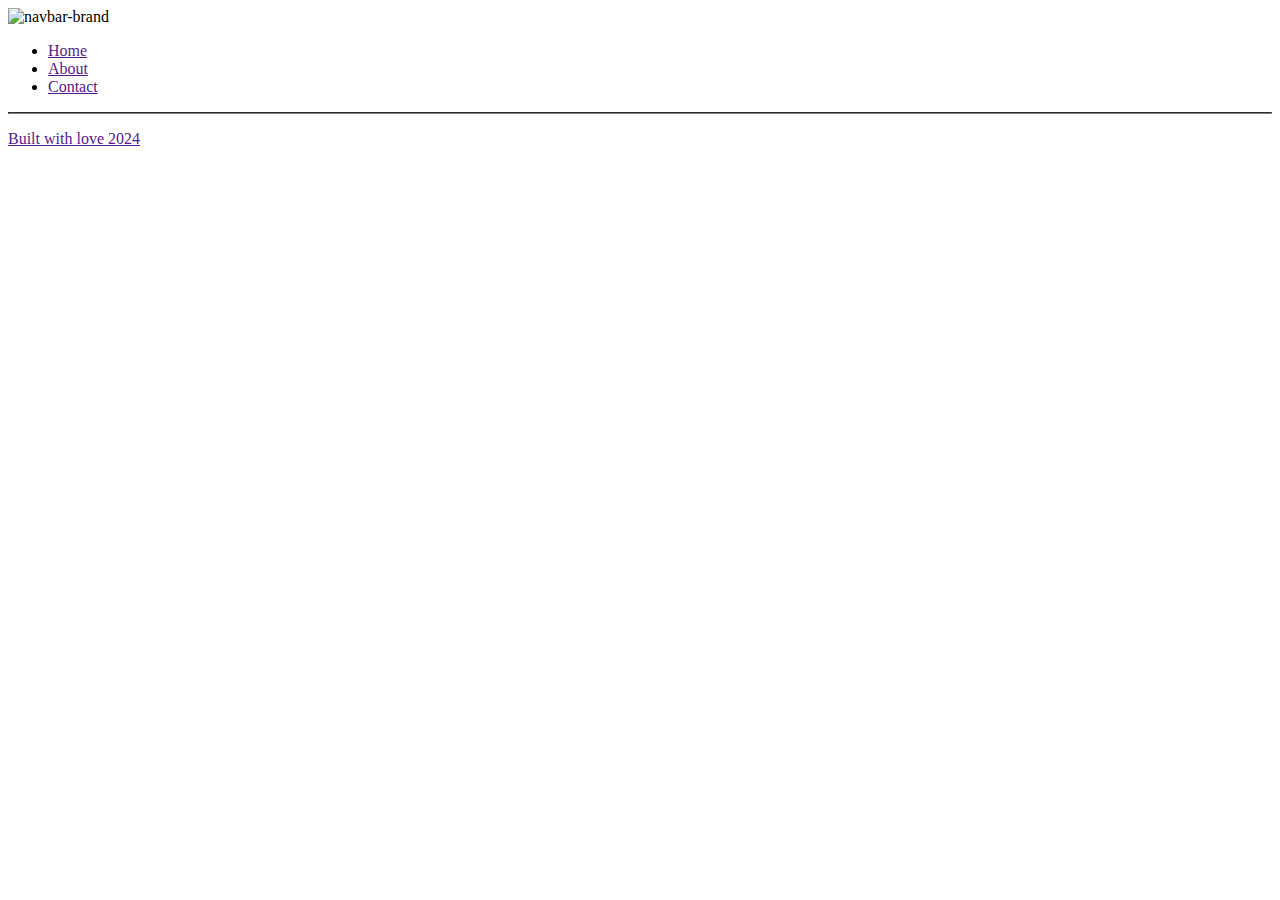
==== features/home/home.html @ 7f0717a7 "feat: Creates home page feature" ====
<!DOCTYPE html>
<html lang="en">
  <head>
    <meta charset="UTF-8" />
    <meta name="viewport" content="width=device-width, initial-scale=1.0" />
    <link rel="stylesheet" href="./home.css" />
    <title>Golf Score Solutions</title>
  </head>
  <body>
    <nav>
      <div>
        <img src="" alt="navbar-brand" />
      </div>

      <ul>
        <li><a href="" />Home</li>
        <li><a href="" />About</li>
        <li><a href="" />Contact</li>
      </ul>
    </nav>
    <main>
      <section id="home"></section>
      <section id="about"></section>
    </main>

    <footer>
      <div></div>
      <hr />
      <p>Built with love 2024</p>
    </footer>
  </body>
</html>
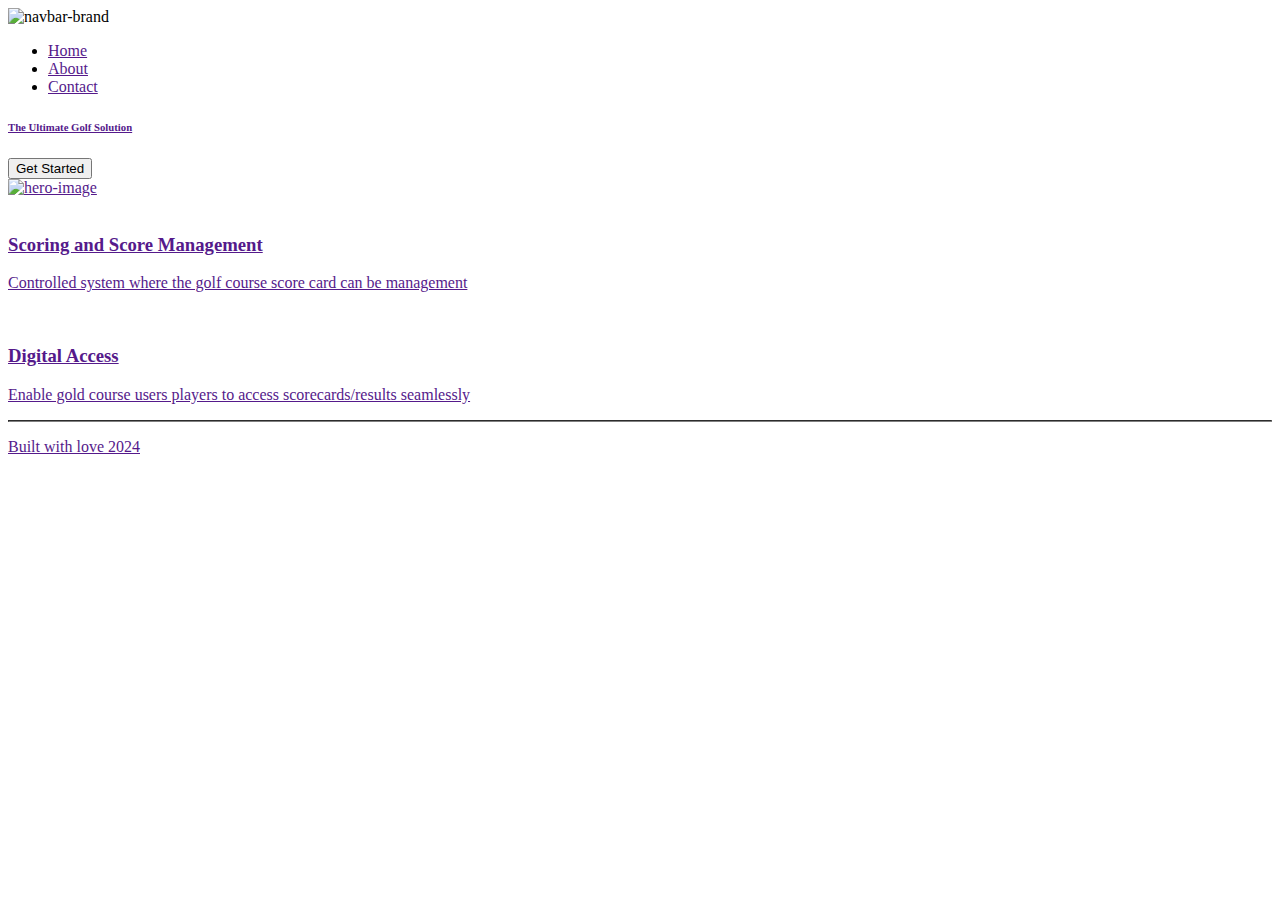
==== commit b2e40627: "feat: Creates home page feature" ====
--- a/features/home/home.html
+++ b/features/home/home.html
@@ -3,9 +3,11 @@
   <head>
     <meta charset="UTF-8" />
     <meta name="viewport" content="width=device-width, initial-scale=1.0" />
+    <link rel="stylesheet" href="./index.css" />
     <link rel="stylesheet" href="./home.css" />
     <title>Golf Score Solutions</title>
   </head>
+
   <body>
     <nav>
       <div>
@@ -18,14 +20,43 @@
         <li><a href="" />Contact</li>
       </ul>
     </nav>
+
     <main>
-      <section id="home"></section>
-      <section id="about"></section>
+      <section id="home">
+        <div>
+          <h6>The Ultimate Golf Solution</h6>
+          <button type="button">Get Started</button>
+        </div>
+
+        <div>
+          <img src="" alt="hero-image" />
+        </div>
+      </section>
+
+      <section id="about">
+        <div>
+          <img src="" />
+          <h3>Scoring and Score Management</h3>
+          <p>
+            Controlled system where the golf course score card can be management
+          </p>
+        </div>
+        <div>
+          <img src="" />
+          <h3>Digital Access</h3>
+          <p>
+            Enable gold course users players to access scorecards/results
+            seamlessly
+          </p>
+        </div>
+      </section>
     </main>
 
     <footer>
       <div></div>
+
       <hr />
+
       <p>Built with love 2024</p>
     </footer>
   </body>
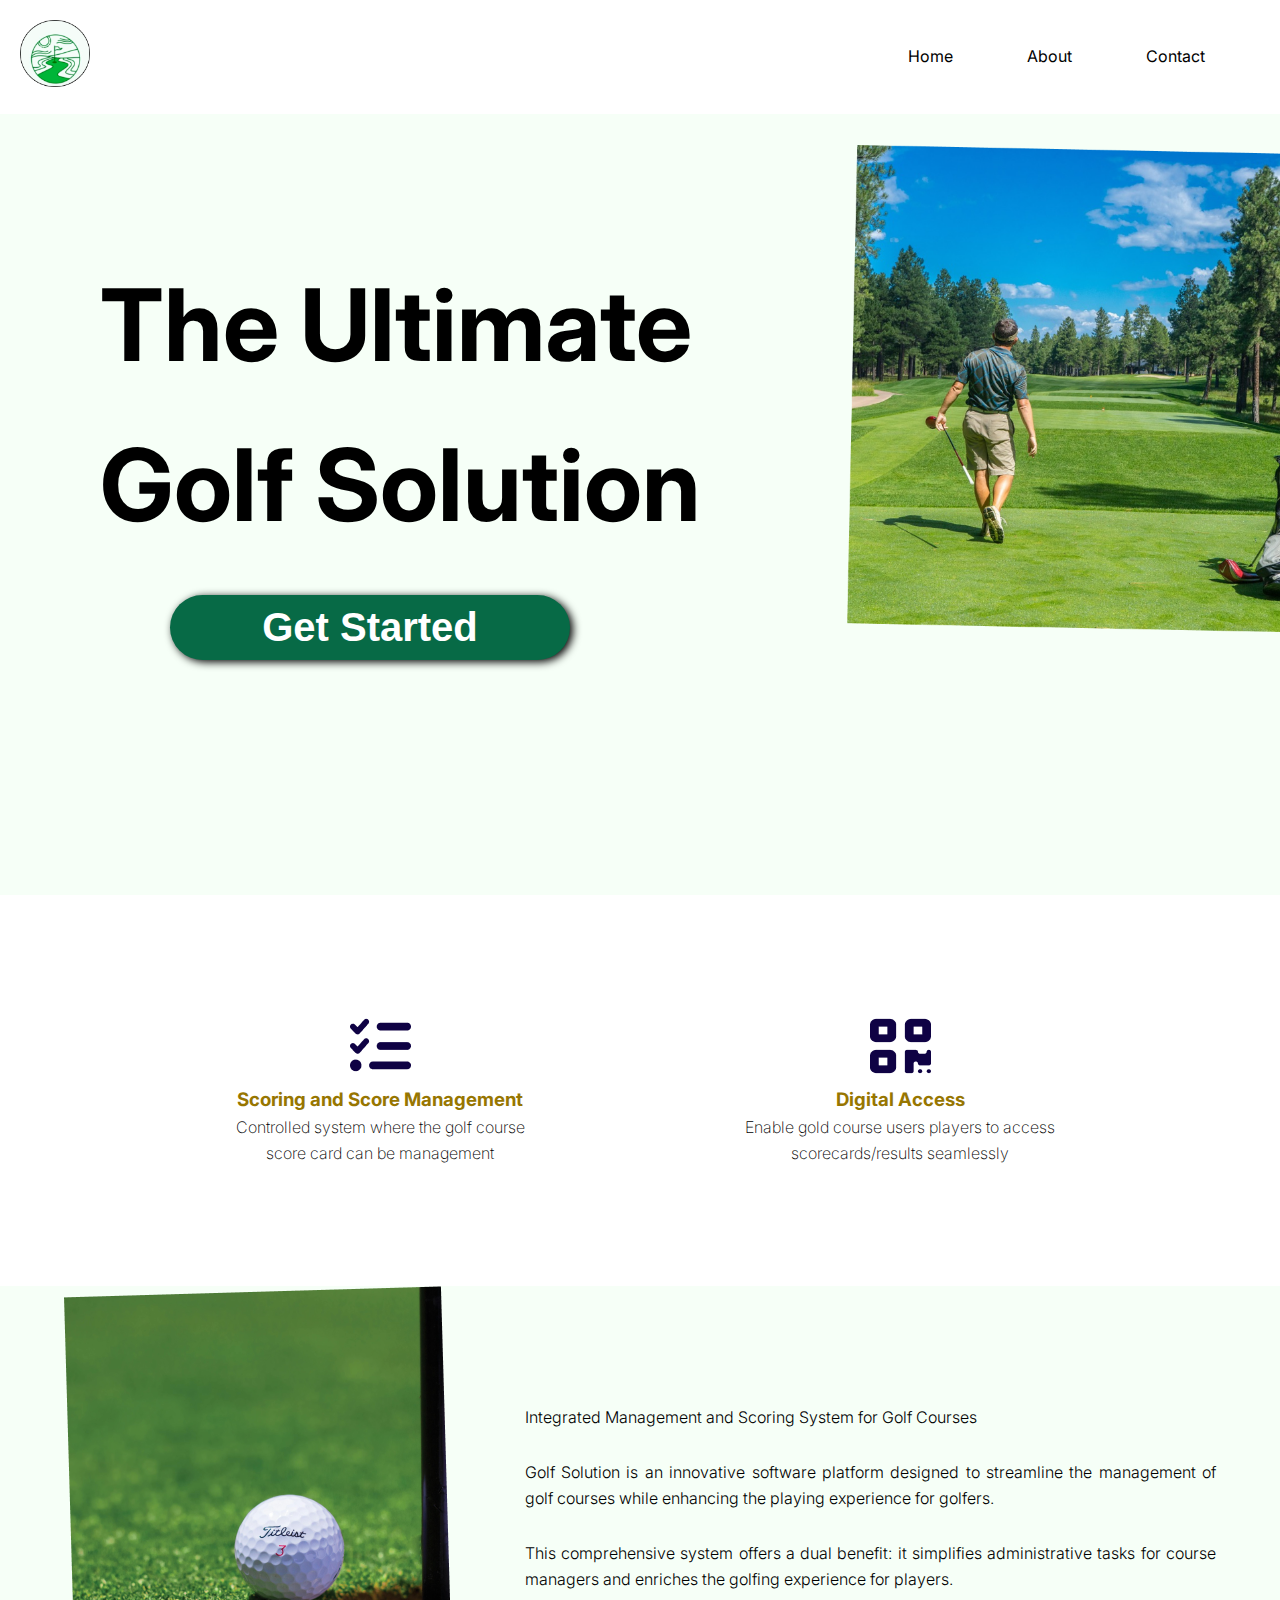
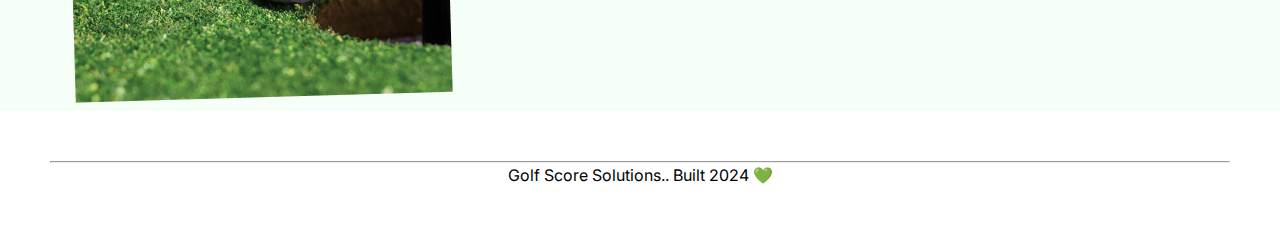
==== commit 9311df55: "feat: Implement home screen" ====
--- a/features/home/home.html
+++ b/features/home/home.html
@@ -3,46 +3,60 @@
   <head>
     <meta charset="UTF-8" />
     <meta name="viewport" content="width=device-width, initial-scale=1.0" />
-    <link rel="stylesheet" href="./index.css" />
+    <link
+      rel="stylesheet"
+      href="https://cdnjs.cloudflare.com/ajax/libs/font-awesome/6.5.2/css/all.min.css"
+      integrity="sha512-SnH5WK+bZxgPHs44uWIX+LLJAJ9/2PkPKZ5QiAj6Ta86w+fsb2TkcmfRyVX3pBnMFcV7oQPJkl9QevSCWr3W6A=="
+      crossorigin="anonymous"
+      referrerpolicy="no-referrer"
+    />
+    <link rel="stylesheet" href="../index.css" />
     <link rel="stylesheet" href="./home.css" />
-    <title>Golf Score Solutions</title>
+    <title>Golf Score Solutions | Home</title>
   </head>
 
   <body>
-    <nav>
-      <div>
-        <img src="" alt="navbar-brand" />
+    <nav class="navbar">
+      <div class="navbar-brand">
+        <img
+          src="../../assets/Logo.png"
+          alt="navbar-brand-image"
+          width="100%"
+        />
       </div>
 
-      <ul>
-        <li><a href="" />Home</li>
-        <li><a href="" />About</li>
-        <li><a href="" />Contact</li>
+      <ul class="navbar-links">
+        <li><a href="#home">Home</a></li>
+        <li><a href="#about">About</a></li>
+        <li><a href="../contact/contact.html">Contact</a></li>
       </ul>
     </nav>
 
-    <main>
-      <section id="home">
-        <div>
-          <h6>The Ultimate Golf Solution</h6>
-          <button type="button">Get Started</button>
+    <main class="main">
+      <section id="home" class="hero">
+        <div class="hero-segment-first">
+          <h1 class="hero-text">The Ultimate Golf Solution</h1>
+          <button class="hero-button" type="button" class="get start">
+            Get Started
+          </button>
         </div>
 
-        <div>
-          <img src="" alt="hero-image" />
+        <div class="hero-segment-first-image">
+          <img src="../../assets/Golf Course Image.png" alt="hero-image" />
         </div>
       </section>
 
-      <section id="about">
-        <div>
-          <img src="" />
+      <section id="about" class="about">
+        <div class="about-segment-first">
+          <img src="../../assets/list-check-solid 1.png" alt="score-icon" />
           <h3>Scoring and Score Management</h3>
           <p>
             Controlled system where the golf course score card can be management
           </p>
         </div>
-        <div>
-          <img src="" />
+
+        <div class="about-segment-second">
+          <img src="../../assets/qrcode-solid 1.png" alt="QRCode-icon" />
           <h3>Digital Access</h3>
           <p>
             Enable gold course users players to access scorecards/results
@@ -50,14 +64,45 @@
           </p>
         </div>
       </section>
+
+      <section class="description">
+        <div class="description-segment-first">
+          <img
+            src="../../assets/pexels-tyler-hendy-9620-54123 1.png"
+            alt="score-icon"
+          />
+        </div>
+
+        <div class="description-segment-second">
+          <p class="description-segment-second-text-first">
+            Integrated Management and Scoring System for Golf Courses
+          </p>
+          <p class="description-segment-second-text-second">
+            Golf Solution is an innovative software platform designed to
+            streamline the management of golf courses while enhancing the
+            playing experience for golfers.
+          </p>
+          <p class="description-segment-second-text-third">
+            This comprehensive system offers a dual benefit: it simplifies
+            administrative tasks for course managers and enriches the golfing
+            experience for players.
+          </p>
+        </div>
+      </section>
     </main>
 
-    <footer>
-      <div></div>
+    <footer class="footer">
+      <div class="footer-icon">
+        <i class="fa-brands fa-square-facebook"></i>
+        <i class="fa-brands fa-square-x-twitter"></i>
+        <i class="fa-brands fa-linkedin"></i>
+        <i class="fa-brands fa-square-instagram"></i>
+        <i class="fa-brands fa-square-youtube"></i>
+      </div>
 
       <hr />
 
-      <p>Built with love 2024</p>
+      <p>Golf Score Solutions.. Built 2024 💚</p>
     </footer>
   </body>
 </html>
--- a/features/index.css
+++ b/features/index.css
@@ -0,0 +1,23 @@
+@import url("https://fonts.googleapis.com/css2?family=Inter:wght@100..900&display=swap");
+
+* {
+  margin: 0;
+  padding: 0;
+}
+
+html {
+  box-sizing: border-box;
+  scroll-behavior: smooth;
+}
+
+*,
+*::after,
+*::before {
+  box-sizing: inherit;
+}
+
+body {
+  font-family: "Inter", sans-serif;
+  line-height: 1.6;
+  background: #f6fff7;
+}
--- a/features/home/home.css
+++ b/features/home/home.css
@@ -0,0 +1,138 @@
+.navbar {
+  background: white;
+  padding: 20px;
+  display: flex;
+  justify-content: space-between;
+  position: sticky;
+  top: 0;
+}
+
+.navbar .navbar-brand {
+  width: 70px;
+}
+
+.navbar-links {
+  align-self: center;
+}
+
+.navbar-links li {
+  display: inline-block;
+  margin-right: 40px;
+}
+
+.navbar-links a {
+  text-decoration: none;
+  padding: 5px 15px;
+  color: black;
+}
+
+.navbar-links a:hover {
+  background: #f9e20b;
+  border-radius: 5px;
+}
+
+.navbar-links a:active,
+.navbar-links a:visited {
+  background: #f9e20b;
+}
+
+.hero {
+  display: flex;
+  justify-content: space-between;
+  margin-top: 31px;
+  height: calc(100vh - 150px);
+}
+
+.hero .hero-segment-first {
+  margin-left: 100px;
+}
+
+.hero .hero-segment-first-image {
+  width: 55%;
+}
+
+.hero .hero-segment-first-image img {
+  display: block;
+  width: 100%;
+}
+
+.hero .hero-text {
+  margin-top: 100px;
+  font-size: 100px;
+}
+
+.hero .hero-button {
+  text-decoration: none;
+  outline: none;
+  color: white;
+  background: #076a46;
+  border: none;
+  font-size: 40px;
+  font-weight: 900;
+  border-radius: 40px;
+  text-align: center;
+  width: 400px;
+  padding: 10px 10px;
+  box-shadow: 3px 2px 9px black;
+  display: block;
+  margin-left: 70px;
+  margin-top: 30px;
+}
+
+.about {
+  background: white;
+  display: flex;
+  justify-content: space-around;
+  padding: 120px;
+  text-align: center;
+}
+
+.about .about-segment-first,
+.about .about-segment-second {
+  width: 30%;
+}
+
+.about h3 {
+  color: #977601;
+}
+
+.about p {
+  font-weight: 200;
+}
+
+.description {
+  display: flex;
+  justify-content: space-around;
+  width: 90%;
+  margin: 0 auto;
+}
+
+.description .description-segment-first {
+  flex: 2;
+}
+
+.description .description-segment-second {
+  font-weight: 300;
+  text-align: justify;
+  flex: 3;
+  height: fit-content;
+  align-self: center;
+}
+
+.description-segment-second-text-second,
+.description-segment-second-text-third {
+  margin-top: 30px;
+}
+
+.footer {
+  background: white;
+  padding: 50px;
+}
+
+.footer-icon {
+  text-align: center;
+  font-size: 30px;
+}
+.footer p {
+  text-align: center;
+}
